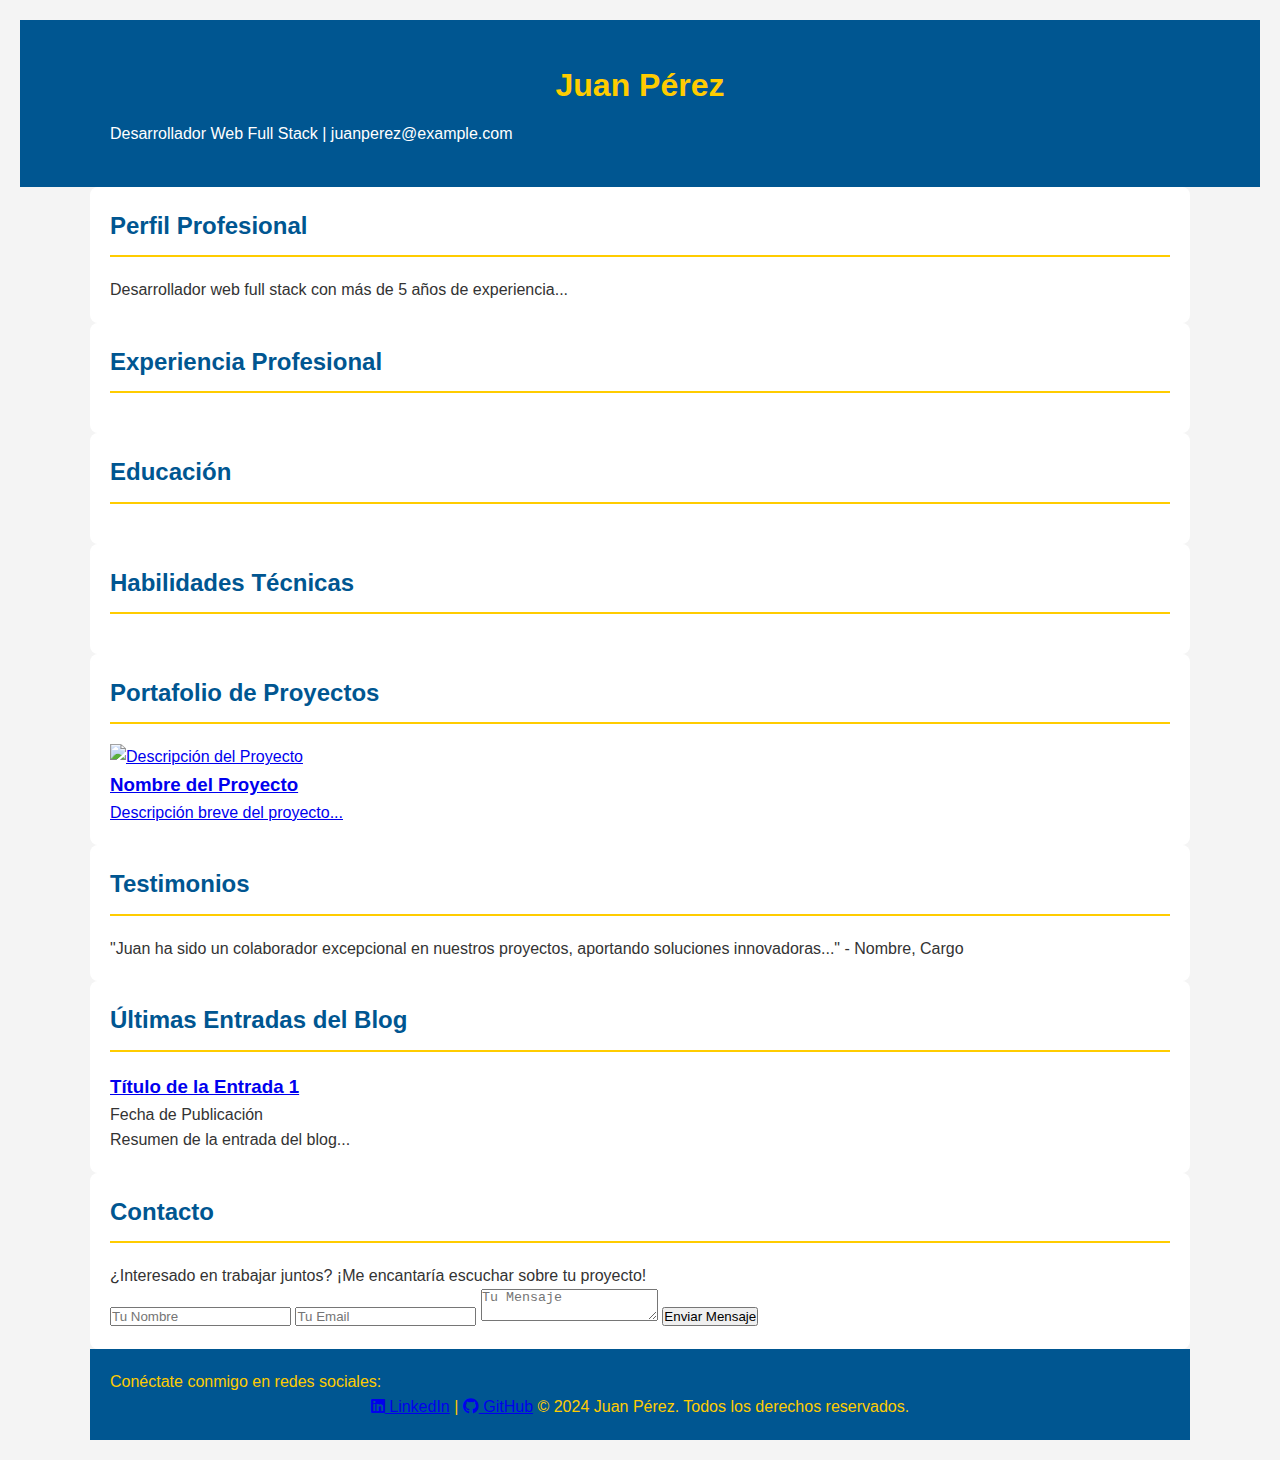
==== CV/index.html @ 749f53cd "AVANCES CURRICULUM" ====
<!DOCTYPE html>
<html lang="es">
<head>
    <meta charset="UTF-8">
    <meta name="viewport" content="width=device-width, initial-scale=1.0">
    <meta name="description" content="Juan Pérez, Desarrollador Web Full Stack especializado en... ">
    <meta name="keywords" content="Desarrollador Web, Full Stack, JavaScript, React, Node.js">
    <title>Mi Currículum Online</title>
    <link rel="stylesheet" href="css/styles.css">
    <link rel="stylesheet" href="https://cdnjs.cloudflare.com/ajax/libs/font-awesome/5.15.3/css/all.min.css">
    <script async src="https://www.googletagmanager.com/gtag/js?id=TU_ID_DE_SEGUIMIENTO"></script>
    <script src="js/analytics.js"></script>


</head>
<body>
    <header>
        <div class="container header-content">
            <h1>Juan Pérez</h1>
            <p>Desarrollador Web Full Stack | juanperez@example.com</p>
        </div>
    </header>
    <main>
        <section id="perfil" class="container right-enter">
            <h2>Perfil Profesional</h2>
            <p>Desarrollador web full stack con más de 5 años de experiencia...</p>
        </section>
        <section id="experiencia" class="container left-enter">
            <h2>Experiencia Profesional</h2>
            <!-- Detalles de la experiencia aquí -->
        </section>
        <section id="educacion" class="container right-enter">
            <h2>Educación</h2>
            <!-- Detalles de la educación aquí -->
        </section>
        <section id="habilidades" class="container left-enter">
            <h2>Habilidades Técnicas</h2>
            <!-- Lista de habilidades aquí -->
        </section>
        
        <!-- Portafolio de Proyectos -->
        <section id="proyectos" class="container right-enter">
            <h2>Portafolio de Proyectos</h2>
            <div class="proyectos-grid">
                <!-- Ejemplo de proyecto con Lightbox -->
                <a href="#proyecto1" class="proyecto-item">
                    <img src="ruta/a/imagen/del/proyecto.png" alt="Descripción del Proyecto">
                    <div class="proyecto-info">
                        <h3>Nombre del Proyecto</h3>
                        <p>Descripción breve del proyecto...</p>
                    </div>
                </a>
                <!-- Lightbox Contenido -->
                <div id="proyecto1" class="lightbox">
                    <div class="lightbox-content">
                        <a href="#" class="close">&times;</a>
                        <img src="ruta/a/imagen/del/proyecto.png" alt="Descripción del Proyecto">
                        <h3>Nombre del Proyecto</h3>
                        <p>Descripción detallada del proyecto...</p>
                        <a href="URL_del_proyecto" target="_blank">Ver Proyecto</a>
                    </div>
                </div>
                <!-- Repetir para más proyectos -->
            </div>
        </section>

        <!-- Testimonios -->
        <section id="testimonios" class="container left-enter">
            <h2>Testimonios</h2>
            <div class="testimonio-item">
                <p>"Juan ha sido un colaborador excepcional en nuestros proyectos, aportando soluciones innovadoras..." - Nombre, Cargo</p>
            </div>
            <!-- Añadir más testimonios según sea necesario -->
        </section>

        <!-- Blog -->
        <section id="blog" class="container">
            <h2>Últimas Entradas del Blog</h2>
            <div class="blog-entradas">
                <article class="entrada-blog">
                    <h3><a href="blog/entrada1.html">Título de la Entrada 1</a></h3>
                    <p class="entrada-fecha">Fecha de Publicación</p>
                    <p>Resumen de la entrada del blog...</p>
                </article>
                <!-- Repite para más entradas de blog -->
            </div>
        </section>

        <!-- Formulario de Contacto -->
        <section id="contacto" class="container">
            <h2>Contacto</h2>
            <p>¿Interesado en trabajar juntos? ¡Me encantaría escuchar sobre tu proyecto!</p>
            <form action="URL_para_enviar_formulario" method="POST">
                <input type="text" name="nombre" placeholder="Tu Nombre" required>
                <input type="email" name="email" placeholder="Tu Email" required>
                <textarea name="mensaje" placeholder="Tu Mensaje" required></textarea>
                <button type="submit">Enviar Mensaje</button>
            </form>
        </section>
    </main>
    <footer class="container footer-content">
        <p>Conéctate conmigo en redes sociales:</p>
        
        <a href="https://www.linkedin.com/in/tu-usuario" target="_blank"><i class="fab fa-linkedin"></i> LinkedIn</a> |
        
        <a href="https://github.com/tu-usuario" target="_blank"><i class="fab fa-github"></i> GitHub</a>
       
        <!-- Incluir más redes según sea necesario -->
        © 2024 Juan Pérez. Todos los derechos reservados.
    </footer>
</body>
</html>
---- CV/css/styles.css ----
* {
    margin: 0;
    padding: 0;
    box-sizing: border-box;
}

body {
    font-family: 'Arial', sans-serif;
    line-height: 1.6;
    color: #333;
    background-color: #f4f4f4;
    padding: 20px;
    margin: 0;
}

.container {
    max-width: 1100px;
    margin: auto;
    padding: 20px;
}

header, footer {
    background: #005691;
    color: #ffffff;
    text-align: center;
    padding: 20px 0;
}

header h1, footer {
    margin: 0;
    color: #ffcc00;
}

header p {
    margin: 10px 0 0;
}

section {
    background: #ffffff;
    margin: 20px 0;
    padding: 20px;
    border-radius: 8px;
}

h2 {
    color: #005691;
    border-bottom: 2px solid #ffcc00;
    padding-bottom: 10px;
    margin-bottom: 20px;
}

p {
    text-align: justify;
}

/* Animaciones */
@keyframes slideInFromLeft {
    from { transform: translateX(-100%); opacity: 0; }
    to { transform: translateX(0); opacity: 1; }
}

@keyframes slideInFromRight {
    from { transform: translateX(100%); opacity: 0; }
    to { transform: translateX(0); opacity: 1; }
}

.left-enter {
    animation: slideInFromLeft 1s ease-out;
}

.right-enter {
    animation: slideInFromRight 1s ease-out;
}

@media screen and (max-width: 768px) {
    .container {
        padding: 0 10px;
    }

    header, footer {
        text-align: center;
    }
}

.lightbox {
    position: fixed;
    top: 0;
    left: 0;
    width: 100%;
    height: 100%;
    background: rgba(0, 0, 0, 0.8);
    display: none;
    justify-content: center;
    align-items: center;
}

.lightbox-content {
    background: white;
    padding: 20px;
    border-radius: 8px;
    position: relative;
    max-width: 80%;
    max-height: 80%;
    overflow-y: auto;
}

.lightbox img {
    width: 100%;
    max-width: 600px;
    display: block;
    margin: 0 auto;
}

.close {
    position: absolute;
    top: 10px;
    right: 20px;
    font-size: 30px;
    color: #333;
    text-decoration: none;
}

.proyecto-item:hover {
    cursor: pointer;
}
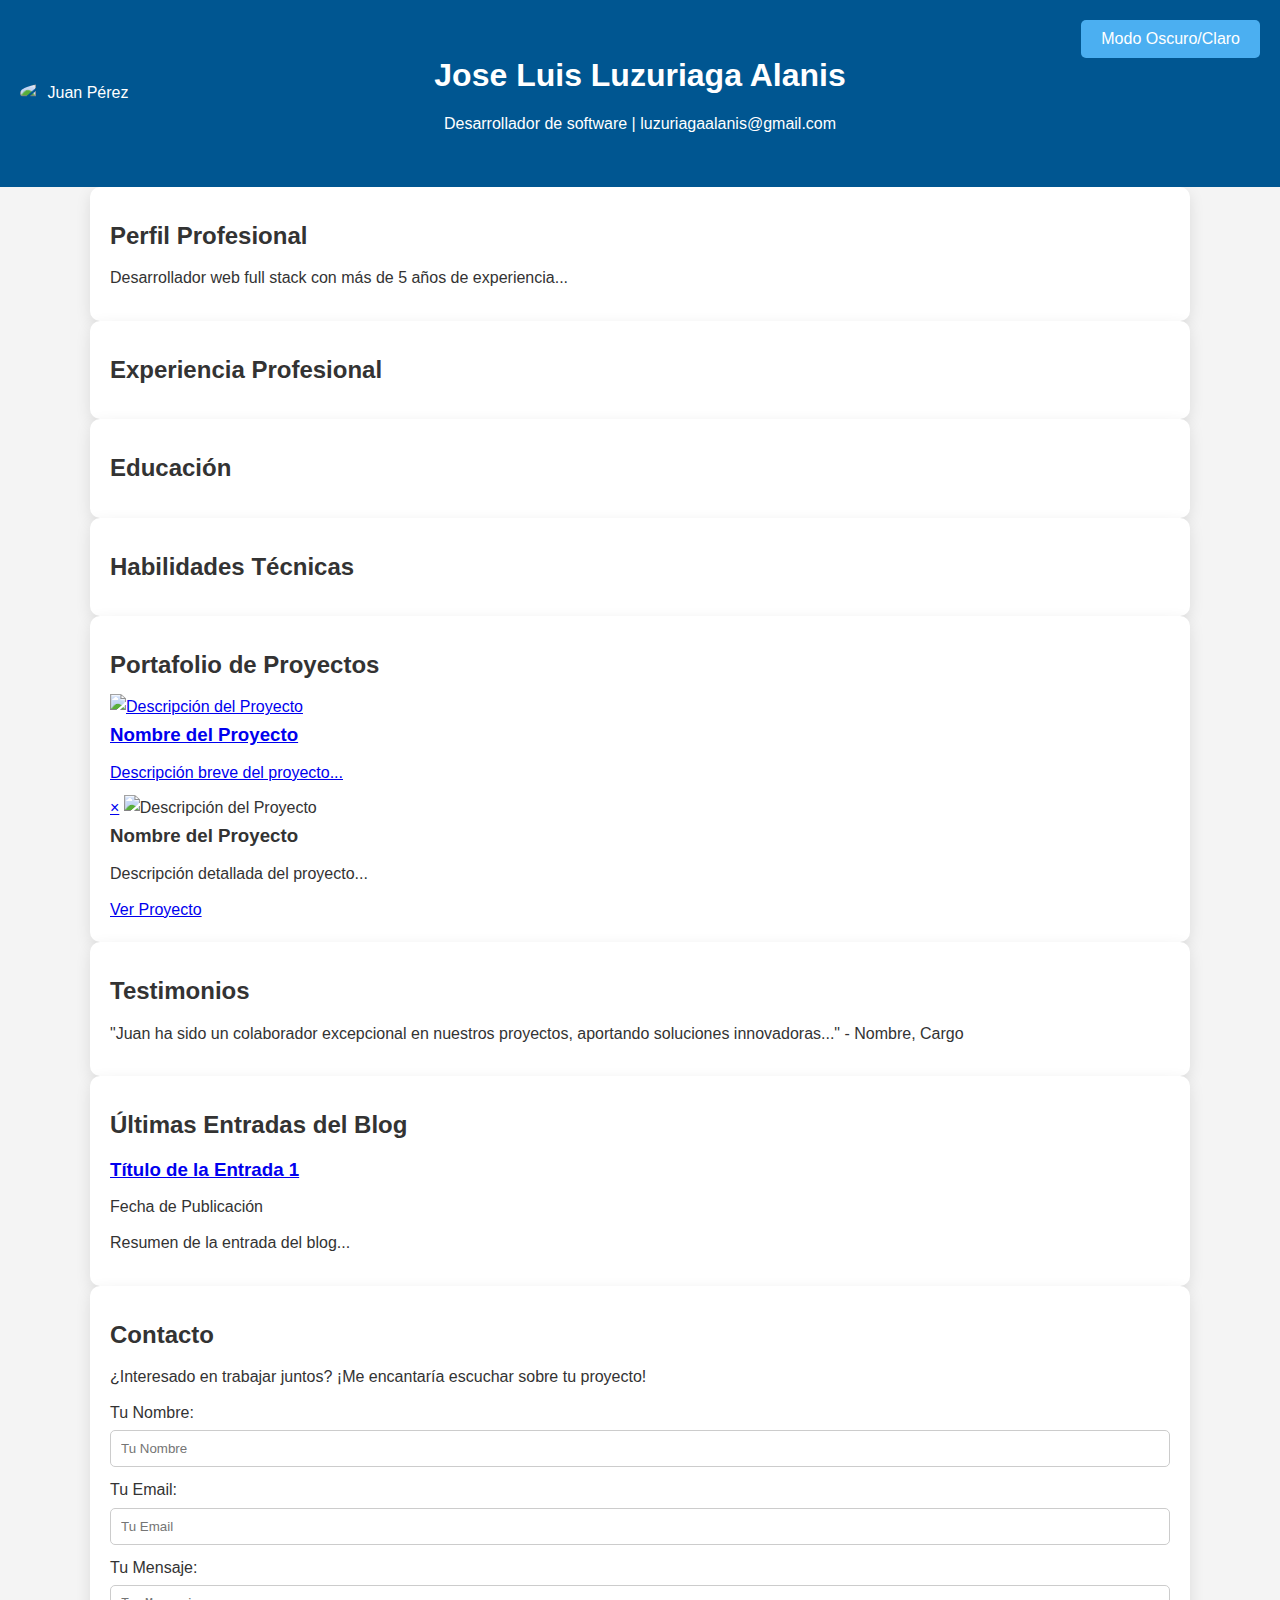
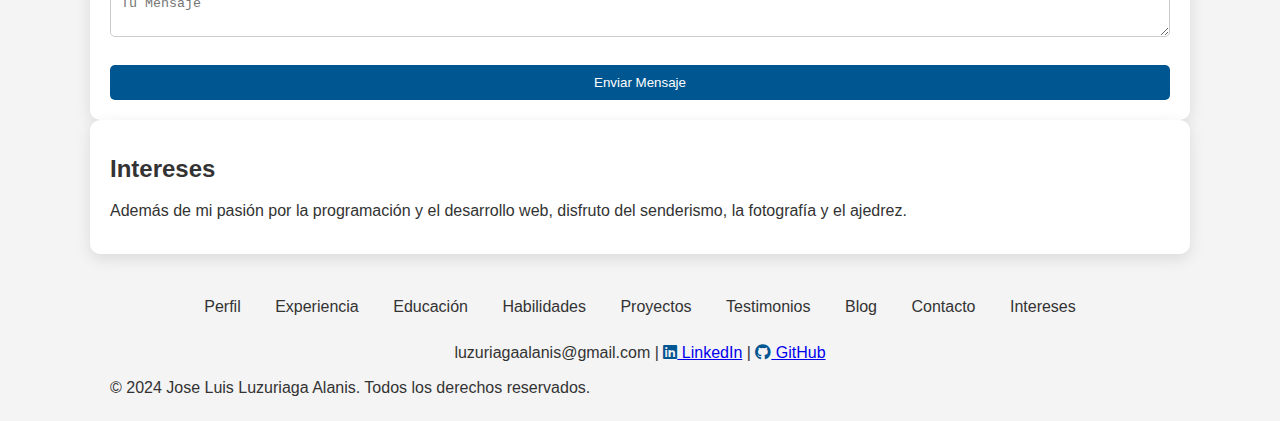
==== commit 3f7da73f: "ACTUALIZACIÓN CURRICULUM" ====
--- a/CV/index.html
+++ b/CV/index.html
@@ -5,19 +5,25 @@
     <meta name="viewport" content="width=device-width, initial-scale=1.0">
     <meta name="description" content="Juan Pérez, Desarrollador Web Full Stack especializado en... ">
     <meta name="keywords" content="Desarrollador Web, Full Stack, JavaScript, React, Node.js">
-    <title>Mi Currículum Online</title>
+    <title>Documento</title>
     <link rel="stylesheet" href="css/styles.css">
     <link rel="stylesheet" href="https://cdnjs.cloudflare.com/ajax/libs/font-awesome/5.15.3/css/all.min.css">
     <script async src="https://www.googletagmanager.com/gtag/js?id=TU_ID_DE_SEGUIMIENTO"></script>
-    <script src="js/analytics.js"></script>
-
+    <script src="js/analytics.js" defer></script>
+    <script src="js/script.js" defer></script>
 
 </head>
 <body>
     <header>
         <div class="container header-content">
-            <h1>Juan Pérez</h1>
-            <p>Desarrollador Web Full Stack | juanperez@example.com</p>
+            <div class="theme-switch">
+                <button id="toggle-theme">Modo Oscuro/Claro</button>
+            </div>
+            <div class="perfil-foto">
+                <img src="ruta/a/tu/foto.jpg" alt="Juan Pérez">
+            </div>
+            <h1>Jose Luis Luzuriaga Alanis</h1>
+            <p>Desarrollador de software | luzuriagaalanis@gmail.com</p>
         </div>
     </header>
     <main>
@@ -91,22 +97,39 @@
             <h2>Contacto</h2>
             <p>¿Interesado en trabajar juntos? ¡Me encantaría escuchar sobre tu proyecto!</p>
             <form action="URL_para_enviar_formulario" method="POST">
-                <input type="text" name="nombre" placeholder="Tu Nombre" required>
-                <input type="email" name="email" placeholder="Tu Email" required>
-                <textarea name="mensaje" placeholder="Tu Mensaje" required></textarea>
+                <label for="nombre">Tu Nombre:</label>
+                <input type="text" id="nombre" name="nombre" placeholder="Tu Nombre" required>
+                
+                <label for="email">Tu Email:</label>
+                <input type="email" id="email" name="email" placeholder="Tu Email" required>
+                
+                <label for="mensaje">Tu Mensaje:</label>
+                <textarea id="mensaje" name="mensaje" placeholder="Tu Mensaje" required></textarea>
+                
                 <button type="submit">Enviar Mensaje</button>
             </form>
         </section>
+        <section id="intereses" class="container">
+            <h2>Intereses</h2>
+            <p>Además de mi pasión por la programación y el desarrollo web, disfruto del senderismo, la fotografía y el ajedrez.</p>
+        </section>
     </main>
     <footer class="container footer-content">
-        <p>Conéctate conmigo en redes sociales:</p>
-        
-        <a href="https://www.linkedin.com/in/tu-usuario" target="_blank"><i class="fab fa-linkedin"></i> LinkedIn</a> |
-        
-        <a href="https://github.com/tu-usuario" target="_blank"><i class="fab fa-github"></i> GitHub</a>
-       
-        <!-- Incluir más redes según sea necesario -->
-        © 2024 Juan Pérez. Todos los derechos reservados.
+        <nav>
+            <ul>
+                <li><a href="#perfil">Perfil</a></li>
+                <li><a href="#experiencia">Experiencia</a></li>
+                <li><a href="#educacion">Educación</a></li>
+                <li><a href="#habilidades">Habilidades</a></li>
+                <li><a href="#proyectos">Proyectos</a></li>
+                <li><a href="#testimonios">Testimonios</a></li>
+                <li><a href="#blog">Blog</a></li>
+                <li><a href="#contacto">Contacto</a></li>
+                <li><a href="#intereses">Intereses</a></li>
+            </ul>
+        </nav>
+        <p>luzuriagaalanis@gmail.com | <a href="https://www.linkedin.com/in/tu-usuario" target="_blank"><i class="fab fa-linkedin"></i> LinkedIn</a> | <a href="https://github.com/tu-usuario" target="_blank"><i class="fab fa-github"></i> GitHub</a></p>
+        © 2024 Jose Luis Luzuriaga Alanis. Todos los derechos reservados.
     </footer>
 </body>
 </html>
--- a/CV/css/styles.css
+++ b/CV/css/styles.css
@@ -1,3 +1,4 @@
+/* Reset básico para asegurar consistencia */
 * {
     margin: 0;
     padding: 0;
@@ -5,12 +6,10 @@
 }
 
 body {
-    font-family: 'Arial', sans-serif;
+    font-family: 'Segoe UI', Tahoma, Geneva, Verdana, sans-serif;
+    color: #333;
     line-height: 1.6;
-    color: #333;
     background-color: #f4f4f4;
-    padding: 20px;
-    margin: 0;
 }
 
 .container {
@@ -19,107 +18,174 @@
     padding: 20px;
 }
 
-header, footer {
+header {
     background: #005691;
-    color: #ffffff;
+    color: #fff;
+    padding-top: 20px;
+    padding-bottom: 20px;
     text-align: center;
-    padding: 20px 0;
+    position: relative;
 }
 
-header h1, footer {
-    margin: 0;
-    color: #ffcc00;
+.perfil-foto img {
+    border-radius: 50%;
+    width: 120px;
+    position: absolute;
+    top: 50%;
+    left: 20px;
+    transform: translateY(-50%);
 }
 
-header p {
-    margin: 10px 0 0;
-}
-
-section {
-    background: #ffffff;
-    margin: 20px 0;
-    padding: 20px;
-    border-radius: 8px;
-}
-
-h2 {
-    color: #005691;
-    border-bottom: 2px solid #ffcc00;
-    padding-bottom: 10px;
-    margin-bottom: 20px;
+h1, h2 {
+    margin: 10px 0;
 }
 
 p {
-    text-align: justify;
+    margin: 10px 0;
 }
 
-/* Animaciones */
-@keyframes slideInFromLeft {
-    from { transform: translateX(-100%); opacity: 0; }
-    to { transform: translateX(0); opacity: 1; }
+/* Estilos para las secciones principales */
+section {
+    background: #fff;
+    margin: 20px 0;
+    margin-bottom: 20px;
+    padding: 20px;
+    border-radius: 10px;
+    box-shadow: 0 5px 15px rgba(0,0,0,0.1);
 }
 
-@keyframes slideInFromRight {
-    from { transform: translateX(100%); opacity: 0; }
-    to { transform: translateX(0); opacity: 1; }
+/* Estilos para la navegación en el footer */
+footer nav ul {
+    list-style: none;
+    text-align: center;
+    margin-top: 20px;
 }
 
-.left-enter {
-    animation: slideInFromLeft 1s ease-out;
+footer nav ul li {
+    display: inline;
+    margin: 0 15px;
 }
 
-.right-enter {
-    animation: slideInFromRight 1s ease-out;
+footer nav ul li a {
+    text-decoration: none;
+    color: #333;
 }
 
-@media screen and (max-width: 768px) {
-    .container {
-        padding: 0 10px;
+footer p {
+    text-align: center;
+    margin-top: 20px;
+}
+
+/* Iconos de redes sociales */
+.fa-linkedin, .fa-github {
+    color: #005691;
+}
+
+/* Estilos para el formulario */
+form label {
+    display: block;
+    margin-top: 10px;
+}
+
+form input[type="text"],
+form input[type="email"],
+form textarea {
+    width: 100%;
+    padding: 10px;
+    margin-top: 5px;
+    border-radius: 5px;
+    border: 1px solid #ccc;
+}
+
+form button {
+    width: 100%;
+    background: #005691;
+    color: #fff;
+    padding: 10px;
+    border: none;
+    border-radius: 5px;
+    cursor: pointer;
+    margin-top: 20px;
+}
+
+form button:hover {
+    background: #003f5f;
+}
+
+/* Responsive Design */
+@media (max-width: 768px) {
+    .perfil-foto img {
+        display: none;
     }
-
-    header, footer {
+    
+    header {
         text-align: center;
+        padding: 20px;
     }
 }
 
-.lightbox {
-    position: fixed;
-    top: 0;
-    left: 0;
-    width: 100%;
-    height: 100%;
-    background: rgba(0, 0, 0, 0.8);
-    display: none;
-    justify-content: center;
-    align-items: center;
+/* Contenedor del interruptor del tema */
+.theme-switch {
+    position: fixed; /* O puedes usar 'absolute' dependiendo de la estructura de tu página */
+    top: 20px; /* Ajusta según sea necesario */
+    right: 20px; /* Ajusta según sea necesario */
+    z-index: 1000; /* Asegúrate de que el botón esté por encima de otros elementos */
 }
 
-.lightbox-content {
-    background: white;
-    padding: 20px;
-    border-radius: 8px;
-    position: relative;
-    max-width: 80%;
-    max-height: 80%;
-    overflow-y: auto;
+/* Estilización del botón */
+#toggle-theme {
+    cursor: pointer;
+    font-size: 16px; /* Ajusta el tamaño de fuente según sea necesario */
+    padding: 10px 20px;
+    background-color: #4baff1; /* Color de fondo */
+    color: #ffffff; /* Color del texto */
+    border: none;
+    border-radius: 5px; /* Bordes redondeados */
+    transition: background-color 0.3s ease; /* Suaviza el cambio de color de fondo */
 }
 
-.lightbox img {
-    width: 100%;
-    max-width: 600px;
-    display: block;
-    margin: 0 auto;
+/* Estilos para el botón en el modo oscuro */
+.dark-theme #toggle-theme {
+    background-color: #333; /* Fondo más oscuro para el botón en modo oscuro */
+    color: #ffffff; /* Mantén el texto claro para contraste */
 }
 
-.close {
-    position: absolute;
-    top: 10px;
-    right: 20px;
-    font-size: 30px;
-    color: #333;
-    text-decoration: none;
+/* Efecto al pasar el mouse */
+#toggle-theme:hover {
+    background-color: #000000; /* Color de fondo al pasar el mouse */
+    color: #ffffff; /* Mantén el texto claro para contraste */
+
 }
 
-.proyecto-item:hover {
-    cursor: pointer;
+/* Efecto al pasar el mouse en el modo oscuro */
+.dark-theme #toggle-theme:hover {
+    background-color: #ffffff; /* Fondo más claro al pasar el mouse en modo oscuro */
+    color: #000000; /* Mantén el texto claro para contraste */
+
+}
+
+/* Estilos para el Modo Oscuro */
+.dark-theme {
+    background-color: #121212; /* Fondo oscuro */
+    color: #ffffff; /* Texto claro */
+}
+
+.dark-theme .container {
+    background-color: #242424; /* Fondo más oscuro para el contenedor en modo oscuro */
+}
+
+/* Asegúrate de especificar los estilos para todos los elementos que deben cambiar */
+.dark-theme a, .dark-theme p {
+    color: #bbbbbb; /* Ajustar los colores para una mejor legibilidad en modo oscuro */
+}
+
+/* Ejemplo para botones o enlaces */
+.dark-theme button, .dark-theme a {
+    background-color: #333; /* Fondo más oscuro para botones/enlaces */
+    color: #ffffff; /* Texto claro para botones/enlaces */
+}
+
+/* Ejemplo para botones o enlaces */
+.dark-theme body{
+    background-color: #000000; /* Fondo más oscuro para botones/enlaces */
 }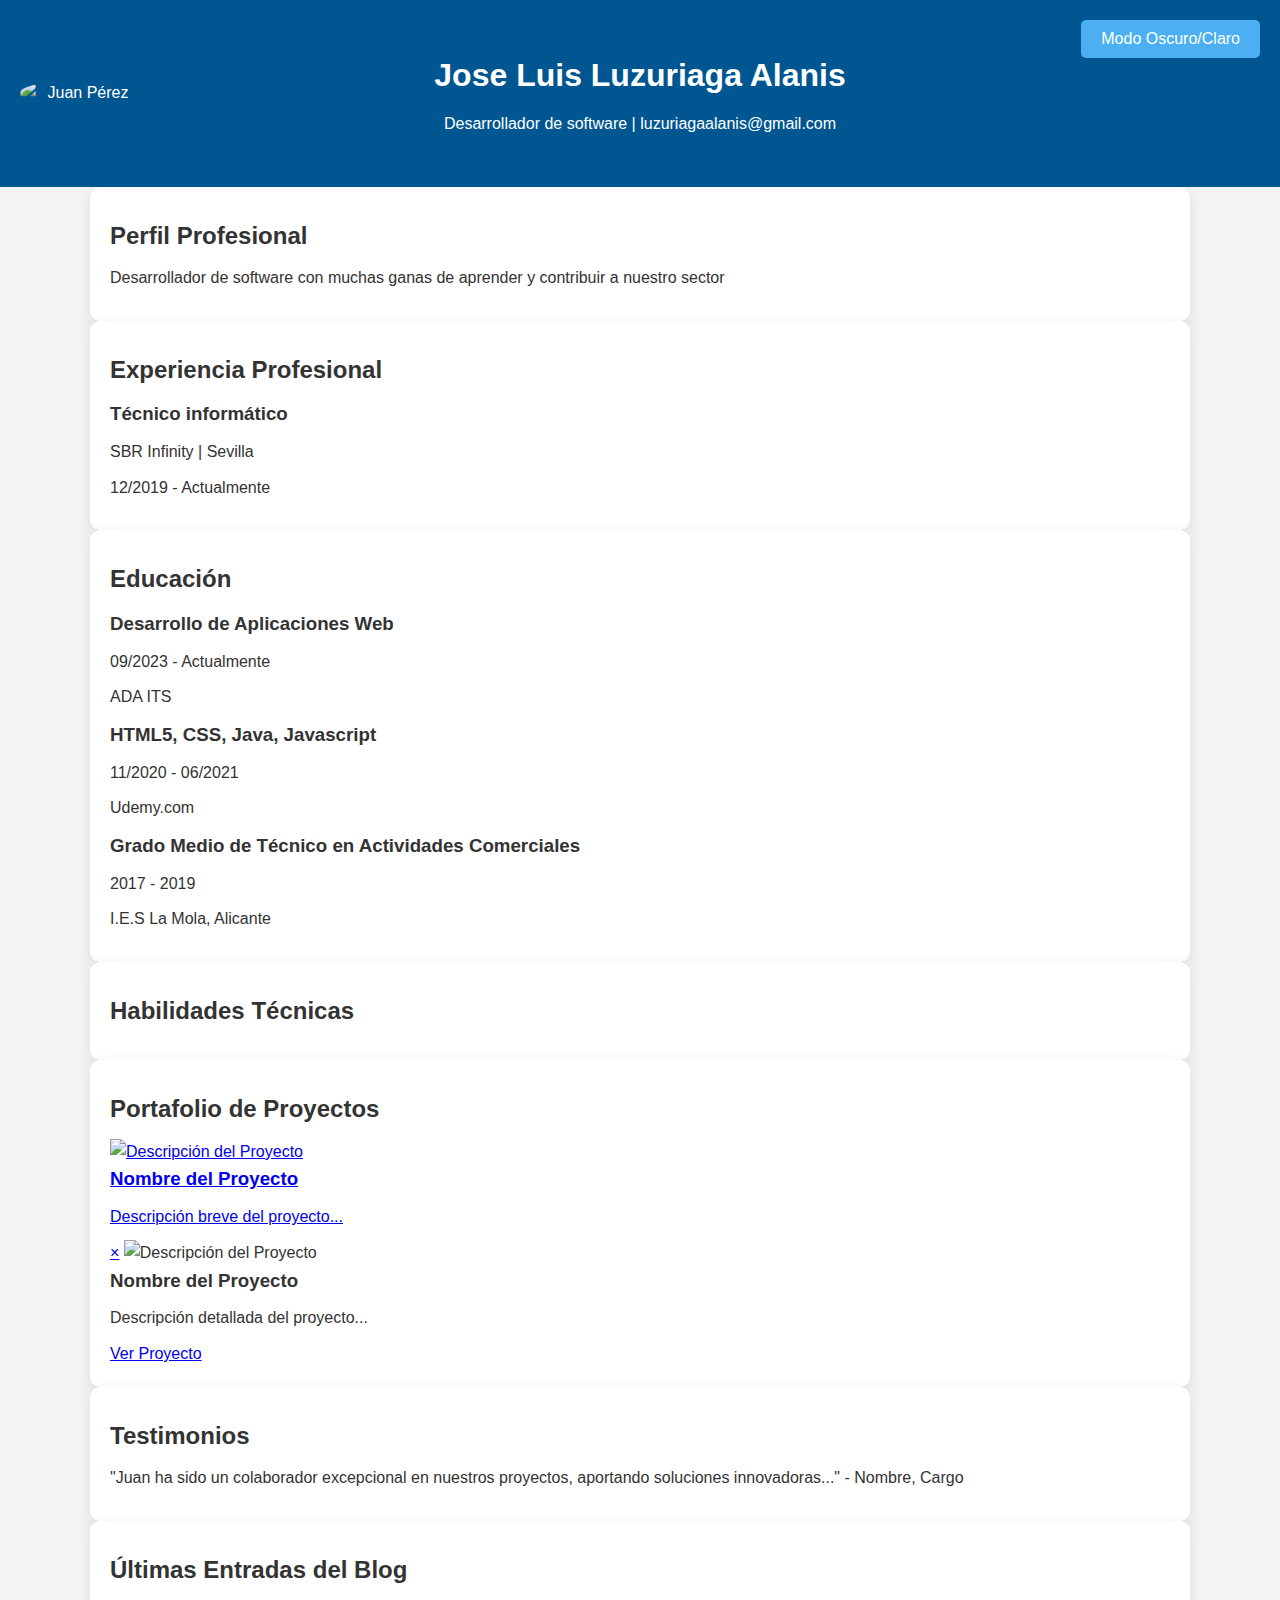
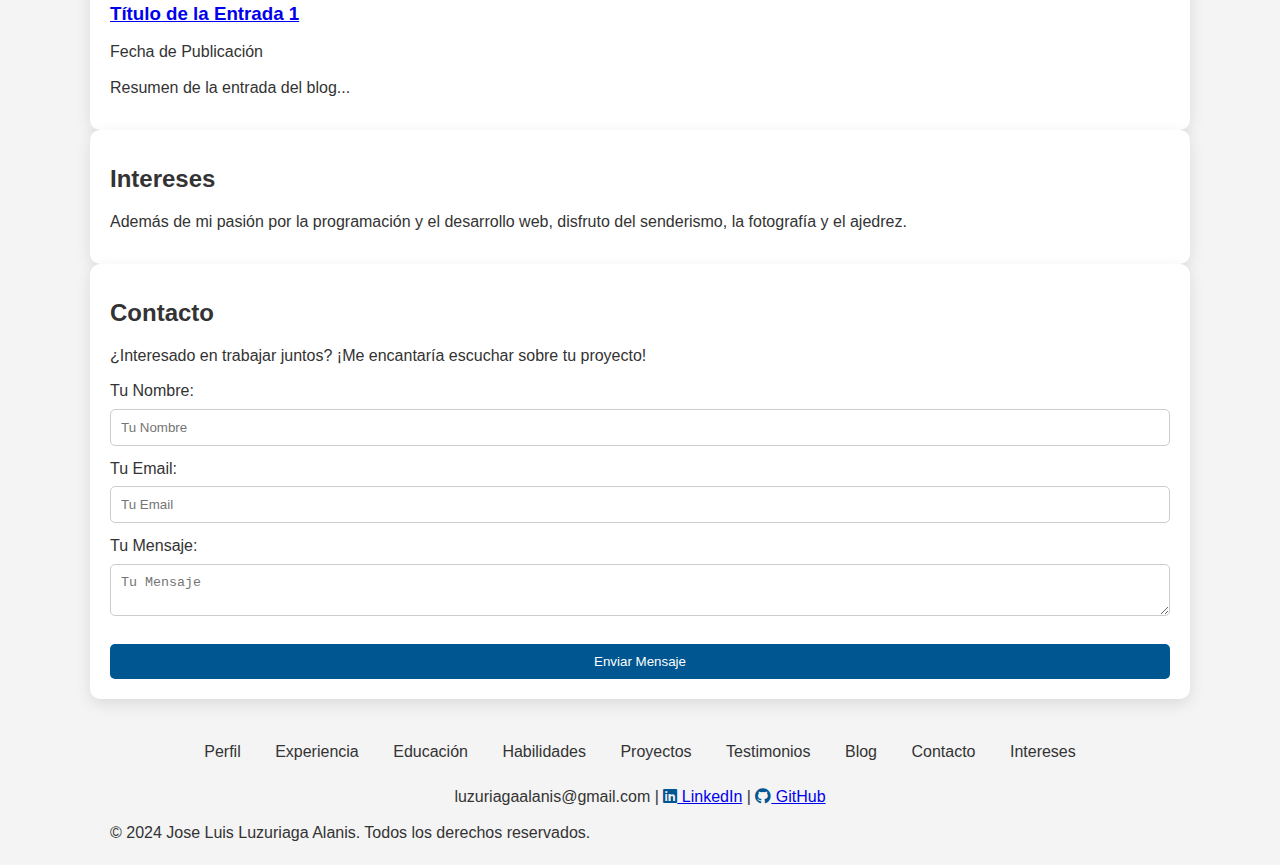
==== commit a11c1dfd: "ACTUALIZACIÓN CV" ====
--- a/CV/index.html
+++ b/CV/index.html
@@ -11,7 +11,6 @@
     <script async src="https://www.googletagmanager.com/gtag/js?id=TU_ID_DE_SEGUIMIENTO"></script>
     <script src="js/analytics.js" defer></script>
     <script src="js/script.js" defer></script>
-
 </head>
 <body>
     <header>
@@ -29,15 +28,35 @@
     <main>
         <section id="perfil" class="container right-enter">
             <h2>Perfil Profesional</h2>
-            <p>Desarrollador web full stack con más de 5 años de experiencia...</p>
+            <p>Desarrollador de software con muchas ganas de aprender y contribuir a nuestro sector</p>
         </section>
         <section id="experiencia" class="container left-enter">
             <h2>Experiencia Profesional</h2>
-            <!-- Detalles de la experiencia aquí -->
+            <div class="experiencia-item">
+                <h3>Técnico informático</h3>
+                <p class="experiencia-empresa">SBR Infinity | Sevilla</p>
+                <p class="experiencia-fecha">12/2019 - Actualmente</p>
+            </div>
         </section>
+       
+        <!-- Educación -->
         <section id="educacion" class="container right-enter">
             <h2>Educación</h2>
-            <!-- Detalles de la educación aquí -->
+            <div class="educacion-item">
+                <h3>Desarrollo de Aplicaciones Web</h3>
+                <p class="educacion-fecha">09/2023 - Actualmente</p>
+                <p>ADA ITS</p>
+            </div>
+            <div class="educacion-item">
+                <h3>HTML5, CSS, Java, Javascript</h3>
+                <p class="educacion-fecha">11/2020 - 06/2021</p>
+                <p>Udemy.com</p>
+            </div>
+            <div class="educacion-item">
+                <h3>Grado Medio de Técnico en Actividades Comerciales</h3>
+                <p class="educacion-fecha">2017 - 2019</p>
+                <p>I.E.S La Mola, Alicante</p>
+            </div>
         </section>
         <section id="habilidades" class="container left-enter">
             <h2>Habilidades Técnicas</h2>
@@ -92,6 +111,11 @@
             </div>
         </section>
 
+        <section id="intereses" class="container">
+            <h2>Intereses</h2>
+            <p>Además de mi pasión por la programación y el desarrollo web, disfruto del senderismo, la fotografía y el ajedrez.</p>
+        </section>
+
         <!-- Formulario de Contacto -->
         <section id="contacto" class="container">
             <h2>Contacto</h2>
@@ -108,10 +132,6 @@
                 
                 <button type="submit">Enviar Mensaje</button>
             </form>
-        </section>
-        <section id="intereses" class="container">
-            <h2>Intereses</h2>
-            <p>Además de mi pasión por la programación y el desarrollo web, disfruto del senderismo, la fotografía y el ajedrez.</p>
         </section>
     </main>
     <footer class="container footer-content">
